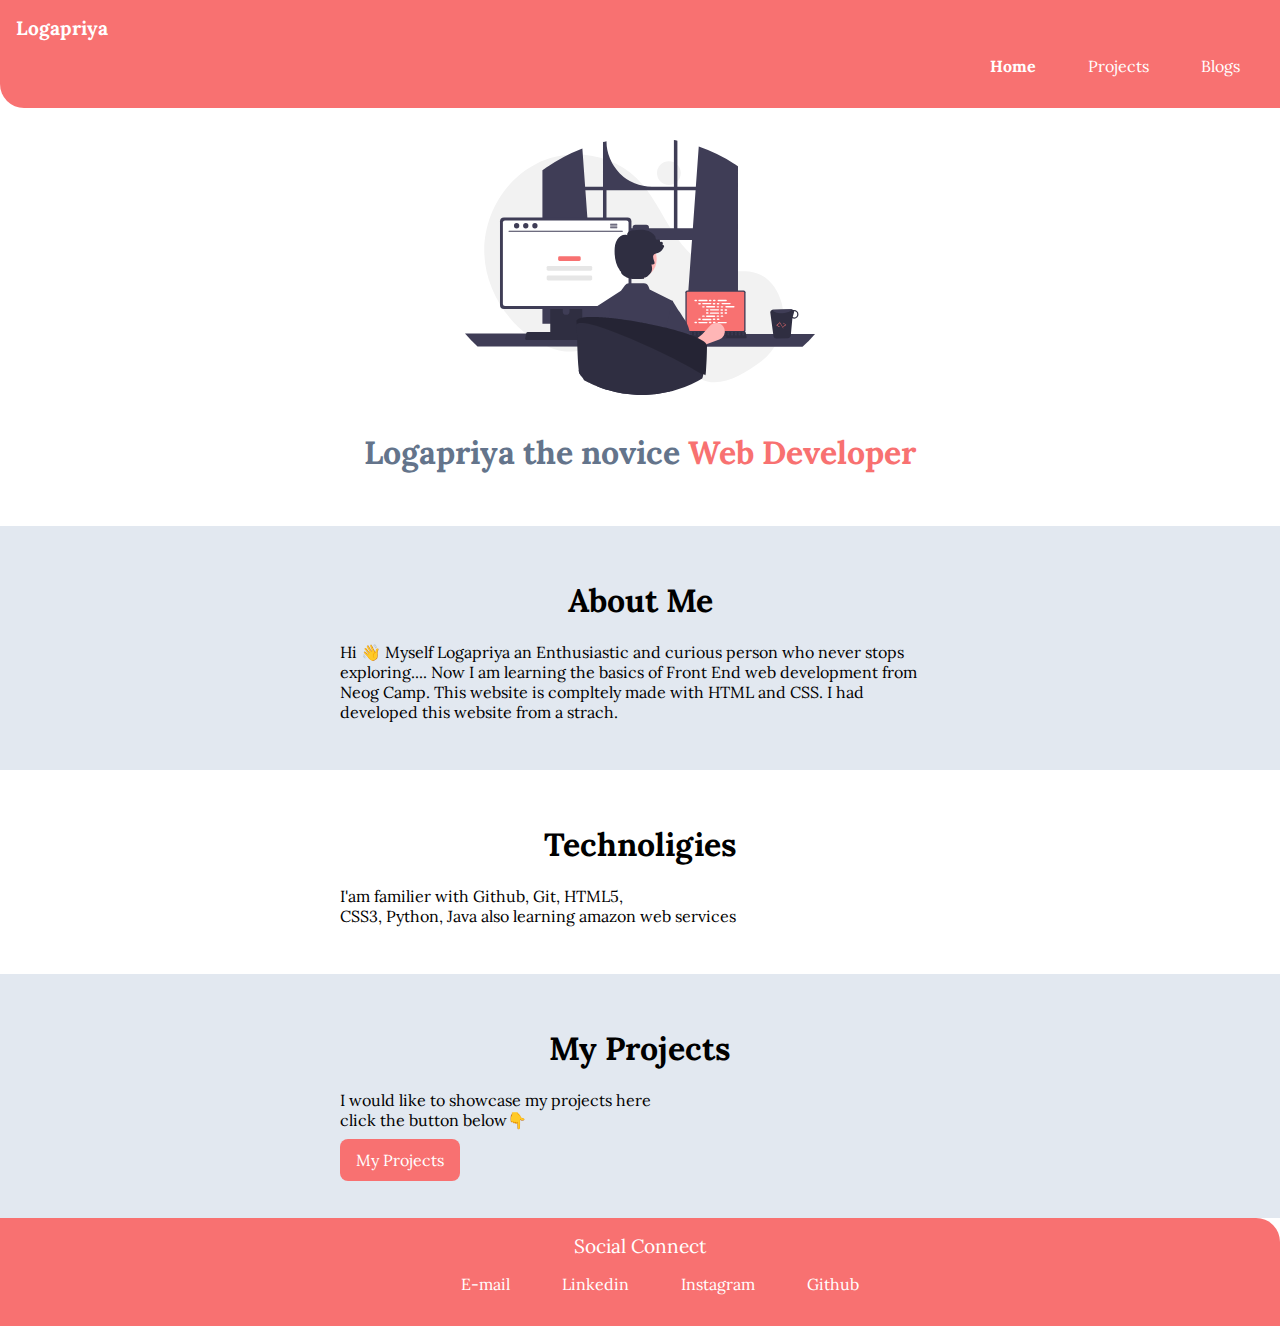
==== index.html @ d0010f11 "initial commit" ====
<!DOCTYPE html>
<html lang="en">
<head>
    <meta charset="UTF-8">
    <meta http-equiv="X-UA-Compatible" content="IE=edge">
    <meta name="viewport" content="width=device-width, initial-scale=1.0">
    <title>Home|Logapriya</title>
    <link href="styles.css" rel="stylesheet">
</head>
<body>
    <nav class="Navigation Container">
        <div class="nav-brand">Logapriya</div>
        <ul class="list-non-bullet nav-pills">
            <li class = "list-item-inline">
                <a class="link link-active" href = "/">Home</a>
            </li>
            <li class = "list-item-inline " >
              <a class="link" href = "projects.html" >Projects</a>
            </li>
            <li class = "list-item-inline ">
                <a class="link" href = "blogs.html">Blogs</a>
            </li>
        </ul>
    </nav>
    <header class ="hero">
        <img class="hero-img" src = "img/hero img .svg"/>
        <h1 class =" hero-heading"> Logapriya the novice  
            <span class="heading-inverted"> Web Developer</span>
        </h1>
    </header>
    <section class="section ow">
        <div class="container-center">
            <h1>About Me </h1>
            <p> 
                Hi 👋 Myself Logapriya  an Enthusiastic and curious person who never stops exploring....
                Now I am learning the basics of Front End web development from Neog Camp.
               This website is compltely made with HTML and CSS. I had developed this website from a strach.
            </p>
        </div>
    </section>
    <section class="section">
        <div class="container-center">
            <h1>Technoligies</h1>
            <p>
                I'am familier with Github, Git, HTML5,<br> CSS3,
                Python, Java also learning amazon web services
            </p>
        </div>
    </section>
    <section class="section ow">
        <div class="container-center">
            <h1>My Projects</h1>
            <p>
                I would like to showcase my projects here 
                <br>click the button below👇<br><br>
                <a class="link Link-Primary" href = "projects.html">My Projects</a>
            </p>
        </div>
    </section>
    <footer class="footer">
        <div class="footer-header">
            Social Connect
        </div>
        <ul class="list-non-bullet-nav-pills">
            <li class="list-item-inline">
                <a class="link"href="https://slogaapriya@gmail.com">E-mail</a>
            </li>
            <li class="list-item-inline">
                <a class="link"href="https://www.linkedin.com/in/logapriya-s-04ba9b222">Linkedin</a>
            </li>
            <li class="list-item-inline">
                <a class="link"href="https://www.instagram.com/l_o_g_a_p_r_i_y_a__/">Instagram</a>
            </li>
            <li class="list-item-inline">
                <a class="link"href="https://github.com/logapriya16/">Github</a>
            </li>
        </ul>
    </footer>
</body>
</html>
---- styles.css ----
@import url('https://fonts.googleapis.com/css2?family=Lora:wght@400;700&display=swap');
:root{
    --primary-color:#f87171;
    --grey-color:#64748b;   
    --offwhite-color:#e2e8f0;
}
body{
    font-family: 'Lora', serif;
    margin:0px;
}
/**container**/
.container-center{
    max-width: 600px;
    margin:auto;
}
.Container{
    padding-left: 1rem;
    padding-right: 1rem;
}
.blog-container .container-center{
    color:var(--grey-color);
    text-align: center;
    padding-bottom: 0.5rem;
}
/**links**/
.link{
    text-decoration: none;
    padding: 0.7rem 1rem;
}
.Link-Primary{
    
    background-color: var(--primary-color);
    border-radius:0.5rem;
    color:white;
}
.Link-Secondary{
    color: var(--primary-color);
    border-radius:0.5rem;
    border:1px solid var(--primary-color);
    
}
.hr{
    margin :2rem 0rem;
}
/**lists**/
.list-non-bullet
{
    list-style: none;
}
.list-item-inline
{
    display: inline;
    padding: 0rem 0.5rem;   
}
/**navigation**/
.Navigation {
    background-color:var(--primary-color);
    color: white;
    padding: 1rem;
    border-bottom-left-radius: 1.5rem;
}
.Navigation .link {
    color: white;
}
.Navigation  .nav-pills{
    text-align:right;
}
.Navigation .nav-brand{
    font-weight: bold;
    font-size: 1.2rem;
}
.Navigation .link-active{
    font-weight: bold;
}
/** Header**/
.hero{
    padding: 2rem;
}
.hero .hero-img{
    max-width: 350px;
    margin :auto;
    display: block;
}
.hero-heading{
    font-size:2rem;
    text-align: center;
    padding-top: 1rem;
    color:var(--grey-color);
}
.heading-inverted{
    color : var(--primary-color);
}
/**section**/
.section{
    padding: 2rem;
}
.section h1{
    text-align: center;
}
.section.ow{
    background-color: var(--offwhite-color);
}
/**footer**/
.footer{
    background-color: var(--primary-color);
    padding: 1rem;
    border-top-right-radius: 1.5rem;
    color:white;
    text-align: center;
}
.footer .link{
    color: white;
}
.footer .footer-header{
    font-size:1.2rem;
}
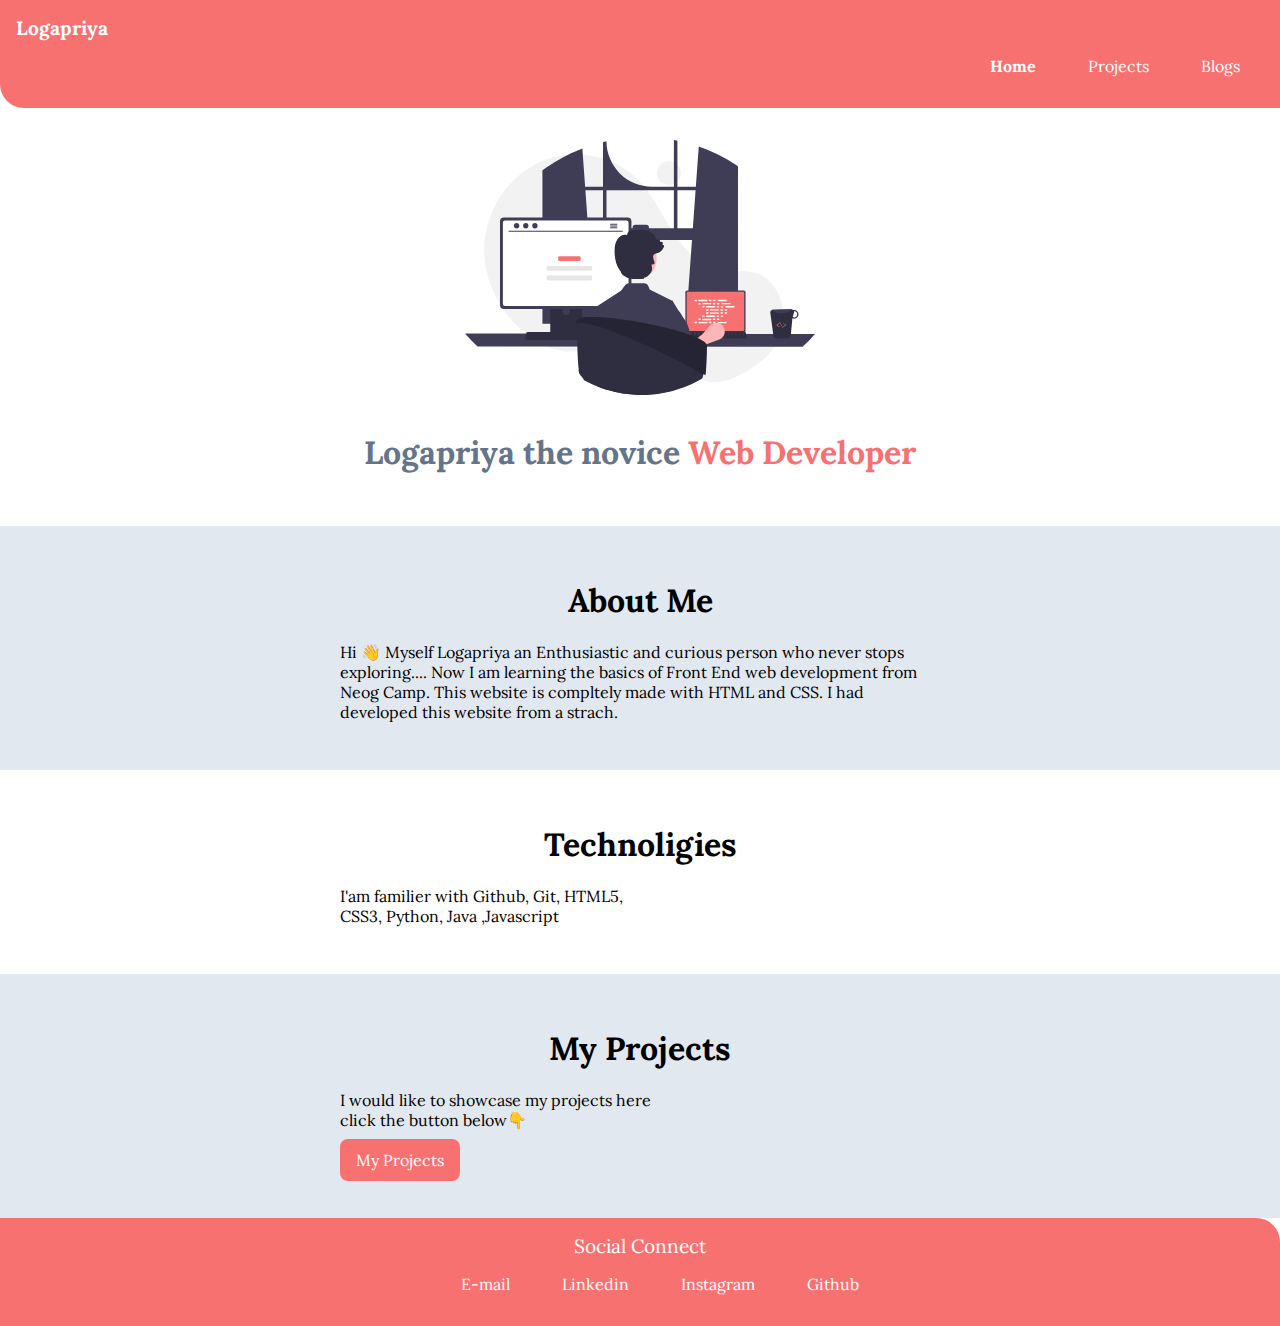
==== commit 2947a389: "initial commit" ====
--- a/index.html
+++ b/index.html
@@ -43,16 +43,15 @@
             <h1>Technoligies</h1>
             <p>
                 I'am familier with Github, Git, HTML5,<br> CSS3,
-                Python, Java also learning amazon web services
+                Python, Java ,Javascript
             </p>
         </div>
     </section>
     <section class="section ow">
         <div class="container-center">
             <h1>My Projects</h1>
-            <p>
-                I would like to showcase my projects here 
-                <br>click the button below👇<br><br>
+            <p>I would like to showcase my projects here<br>
+                click the button below👇<br><br>
                 <a class="link Link-Primary" href = "projects.html">My Projects</a>
             </p>
         </div>
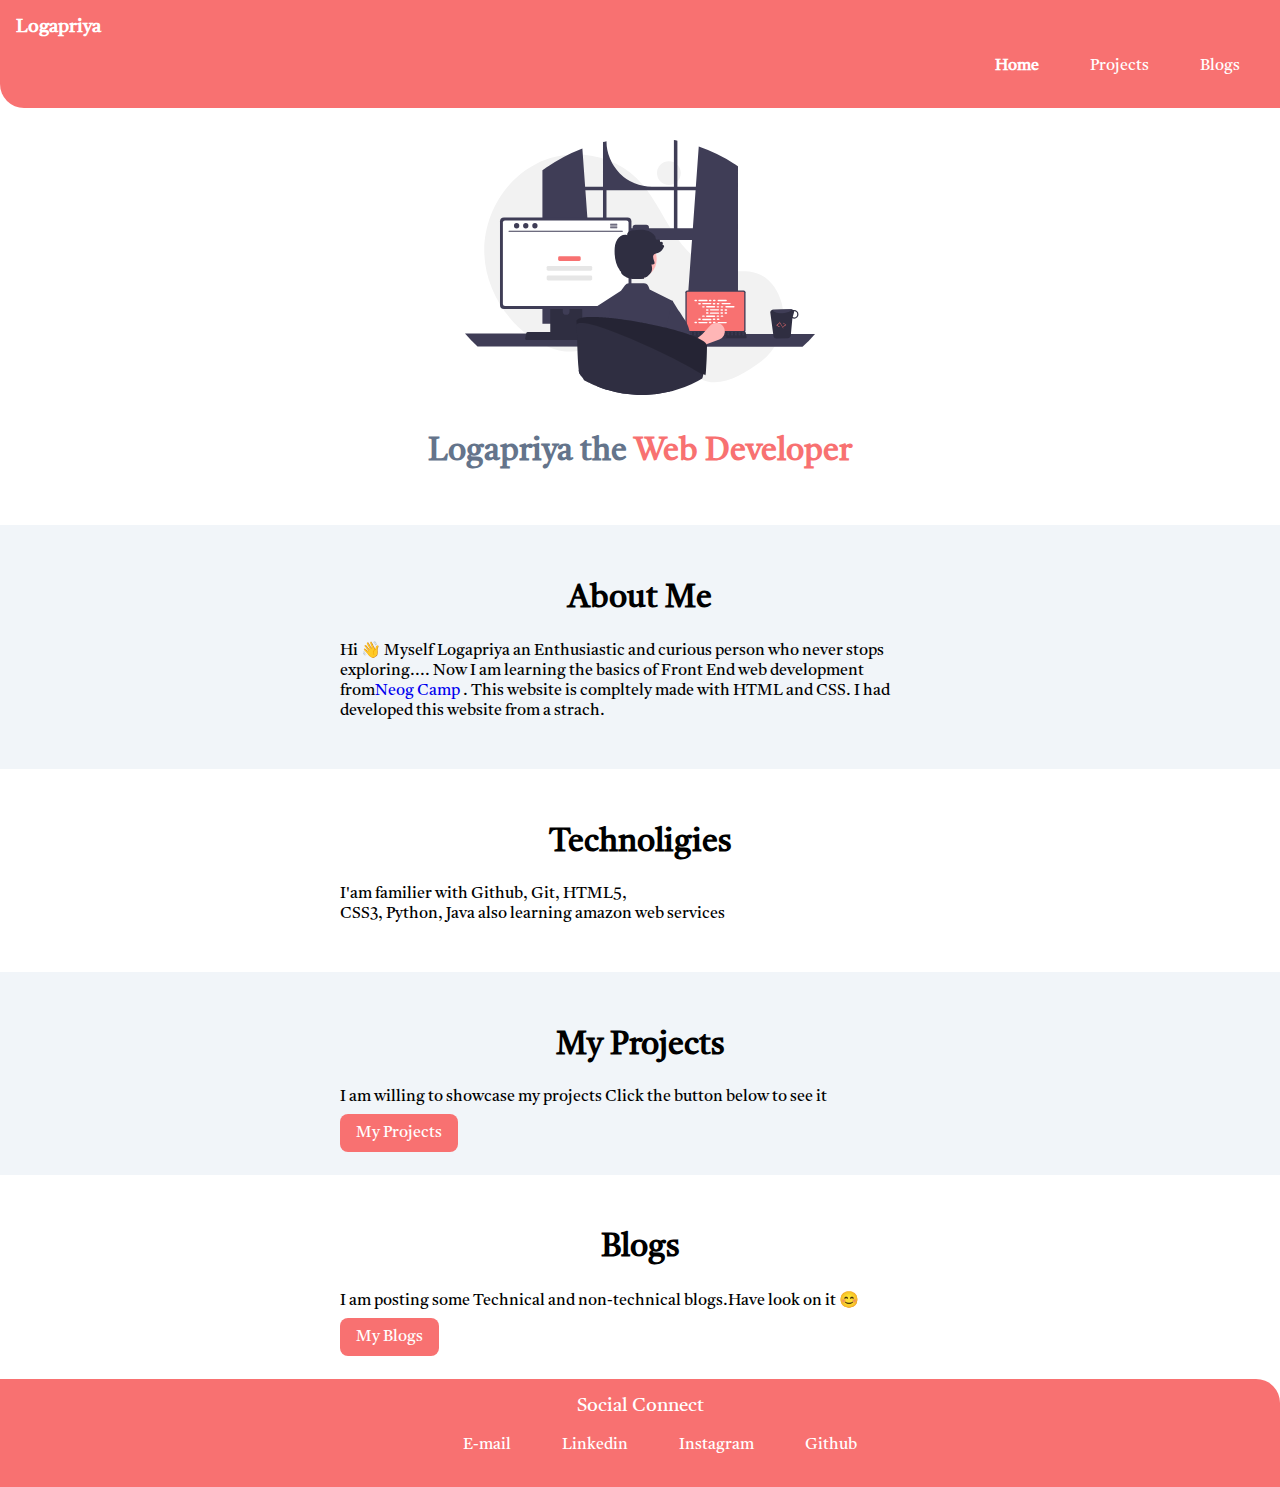
==== commit 7f127722: "projects updated" ====
--- a/index.html
+++ b/index.html
@@ -24,7 +24,7 @@
     </nav>
     <header class ="hero">
         <img class="hero-img" src = "img/hero img .svg"/>
-        <h1 class =" hero-heading"> Logapriya the novice  
+        <h1 class =" hero-heading"> Logapriya the   
             <span class="heading-inverted"> Web Developer</span>
         </h1>
     </header>
@@ -33,7 +33,7 @@
             <h1>About Me </h1>
             <p> 
                 Hi 👋 Myself Logapriya  an Enthusiastic and curious person who never stops exploring....
-                Now I am learning the basics of Front End web development from Neog Camp.
+                Now I am learning the basics of Front End web development from<a style="text-decoration:none" href=" https://neog.camp/">Neog Camp</a> .
                This website is compltely made with HTML and CSS. I had developed this website from a strach.
             </p>
         </div>
@@ -43,19 +43,30 @@
             <h1>Technoligies</h1>
             <p>
                 I'am familier with Github, Git, HTML5,<br> CSS3,
-                Python, Java ,Javascript
+                Python, Java also learning amazon web services
             </p>
         </div>
     </section>
     <section class="section ow">
         <div class="container-center">
             <h1>My Projects</h1>
-            <p>I would like to showcase my projects here<br>
-                click the button below👇<br><br>
-                <a class="link Link-Primary" href = "projects.html">My Projects</a>
+            <p>
+                I am willing to showcase my projects Click the button below to see it <br>
+                
             </p>
+            <a class="link Link-Primary" href = "projects.html">My Projects</a>
         </div>
     </section>
+    <section class="section">
+        <div class="container-center">
+            <h1>Blogs</h1>
+            <p>
+                I am posting some Technical and non-technical blogs.Have look on it 😊
+            </p>
+            <a class="link Link-Primary" href = "blogs.html">My Blogs</a>
+        </div>
+    </section>
+    
     <footer class="footer">
         <div class="footer-header">
             Social Connect
--- a/styles.css
+++ b/styles.css
@@ -1,12 +1,13 @@
-@import url('https://fonts.googleapis.com/css2?family=Lora:wght@400;700&display=swap');
+@import url('https://fonts.googleapis.com/css2?family=Tiro+Gurmukhi:ital@0;1&display=swap');
 :root{
     --primary-color:#f87171;
     --grey-color:#64748b;   
-    --offwhite-color:#e2e8f0;
+    --offwhite-color:#f1f5f9;
 }
 body{
-    font-family: 'Lora', serif;
+    font-family: 'Tiro Gurmukhi', serif;
     margin:0px;
+    
 }
 /**container**/
 .container-center{
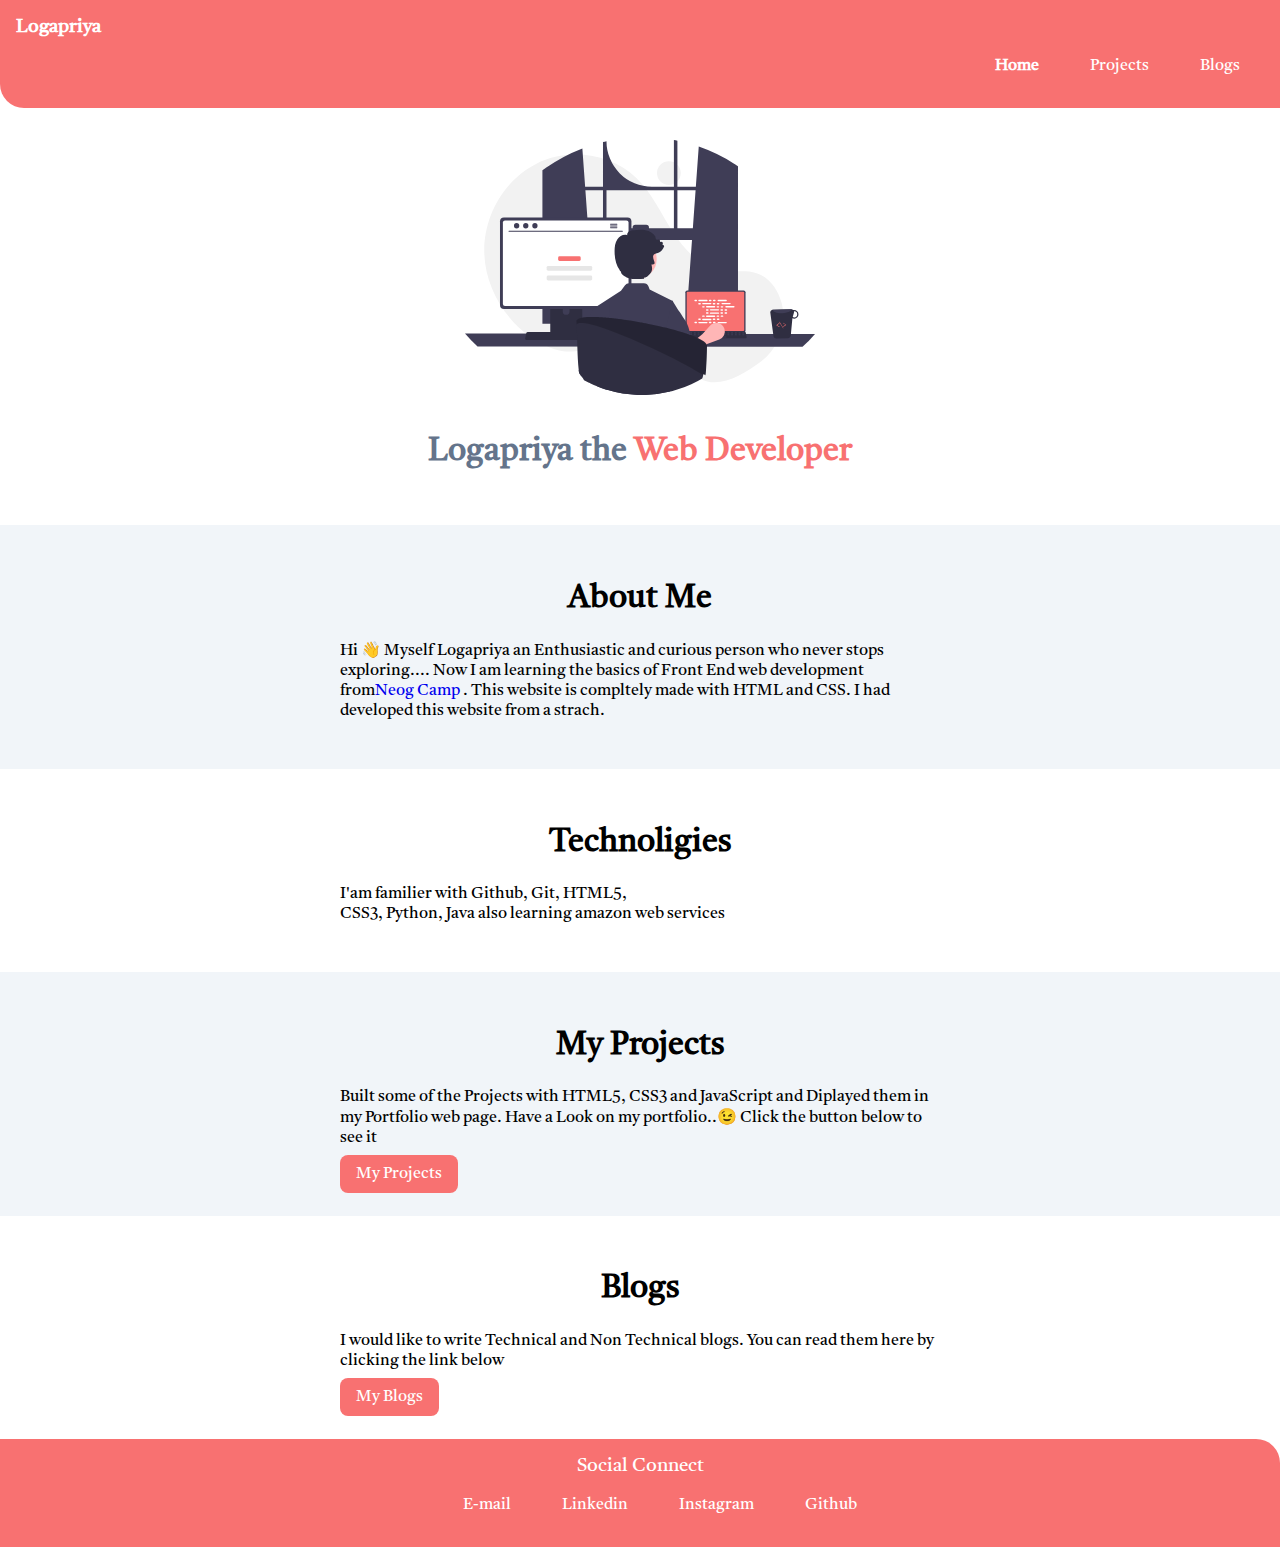
==== commit 9a9abd87: "blogs Update" ====
--- a/index.html
+++ b/index.html
@@ -51,7 +51,9 @@
         <div class="container-center">
             <h1>My Projects</h1>
             <p>
-                I am willing to showcase my projects Click the button below to see it <br>
+                Built some of the Projects with HTML5, CSS3 and JavaScript and Diplayed them in my Portfolio web page. 
+                Have a Look on my portfolio..😉
+                Click the button below to see it <br>
                 
             </p>
             <a class="link Link-Primary" href = "projects.html">My Projects</a>
@@ -61,8 +63,9 @@
         <div class="container-center">
             <h1>Blogs</h1>
             <p>
-                I am posting some Technical and non-technical blogs.Have look on it 😊
-            </p>
+                I would like to write Technical and Non Technical blogs.
+                    You can read them here by clicking the link below
+             </p>
             <a class="link Link-Primary" href = "blogs.html">My Blogs</a>
         </div>
     </section>
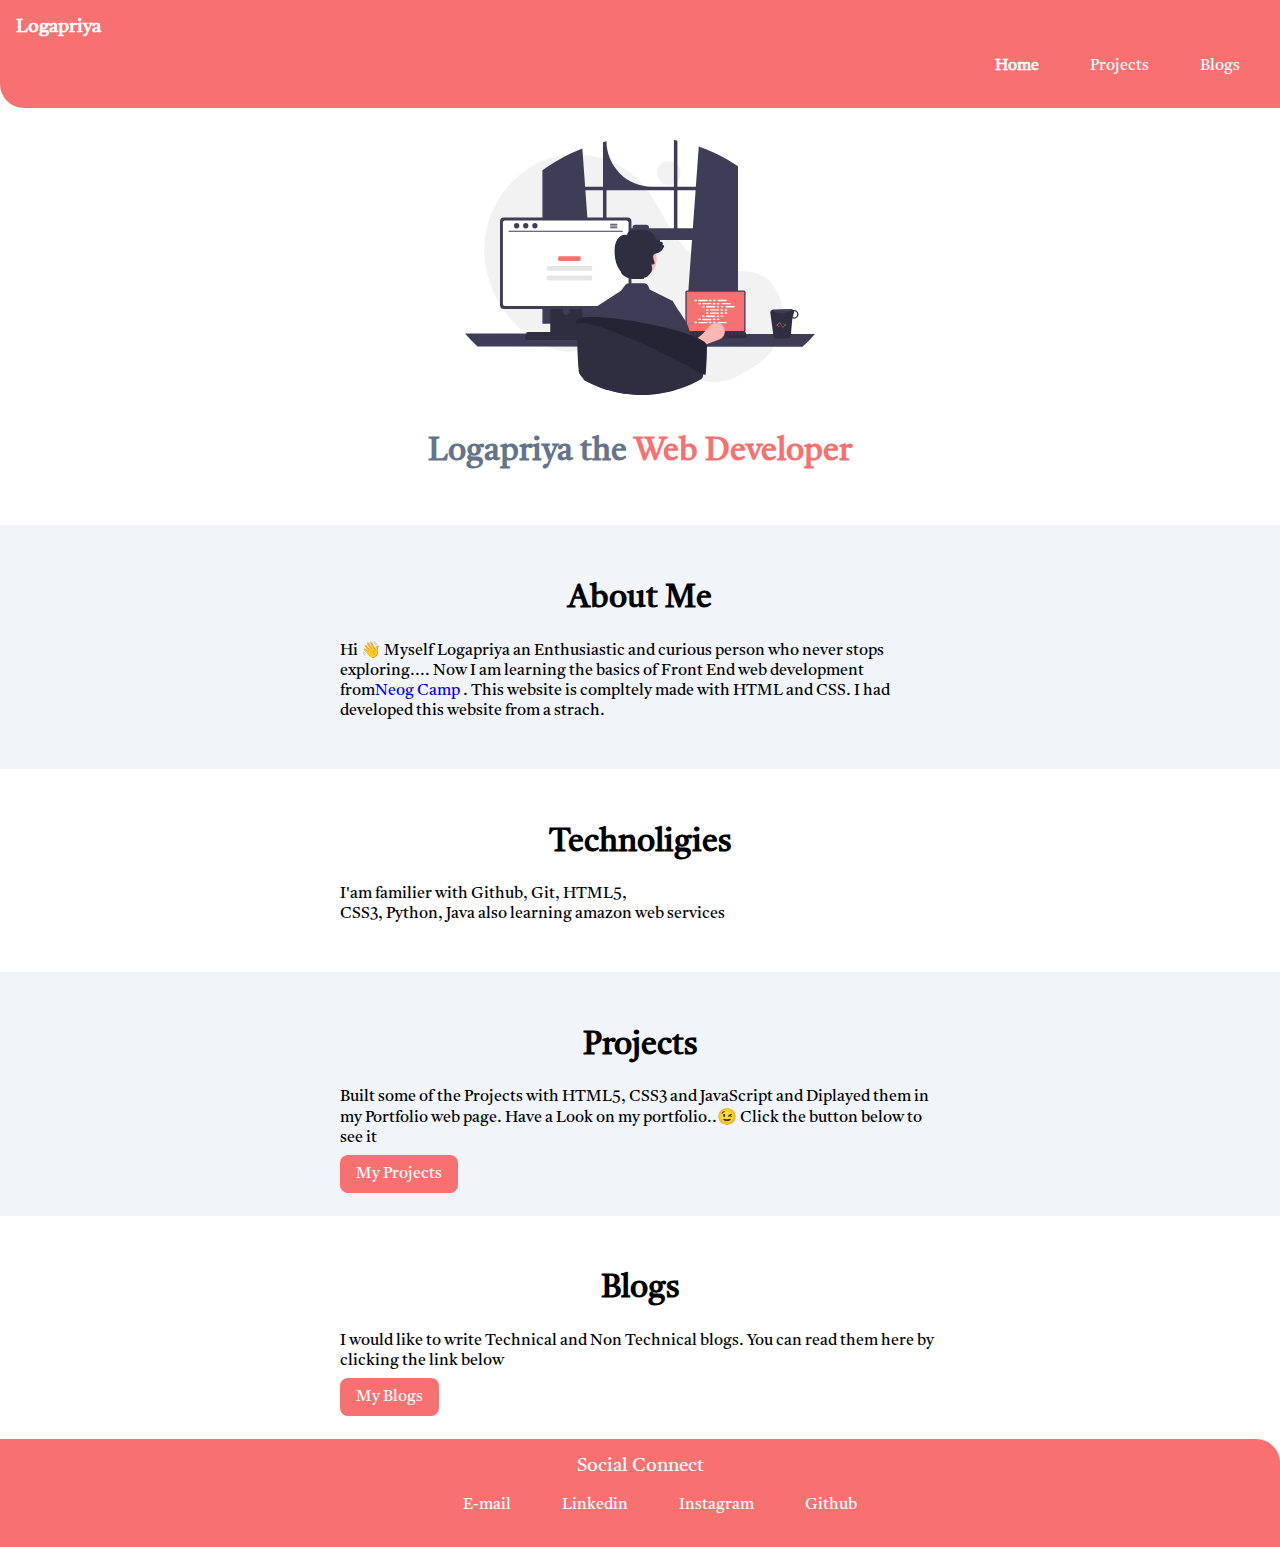
==== commit 68c42556: "mark 9 updated" ====
--- a/index.html
+++ b/index.html
@@ -49,7 +49,7 @@
     </section>
     <section class="section ow">
         <div class="container-center">
-            <h1>My Projects</h1>
+            <h1> Projects</h1>
             <p>
                 Built some of the Projects with HTML5, CSS3 and JavaScript and Diplayed them in my Portfolio web page. 
                 Have a Look on my portfolio..😉
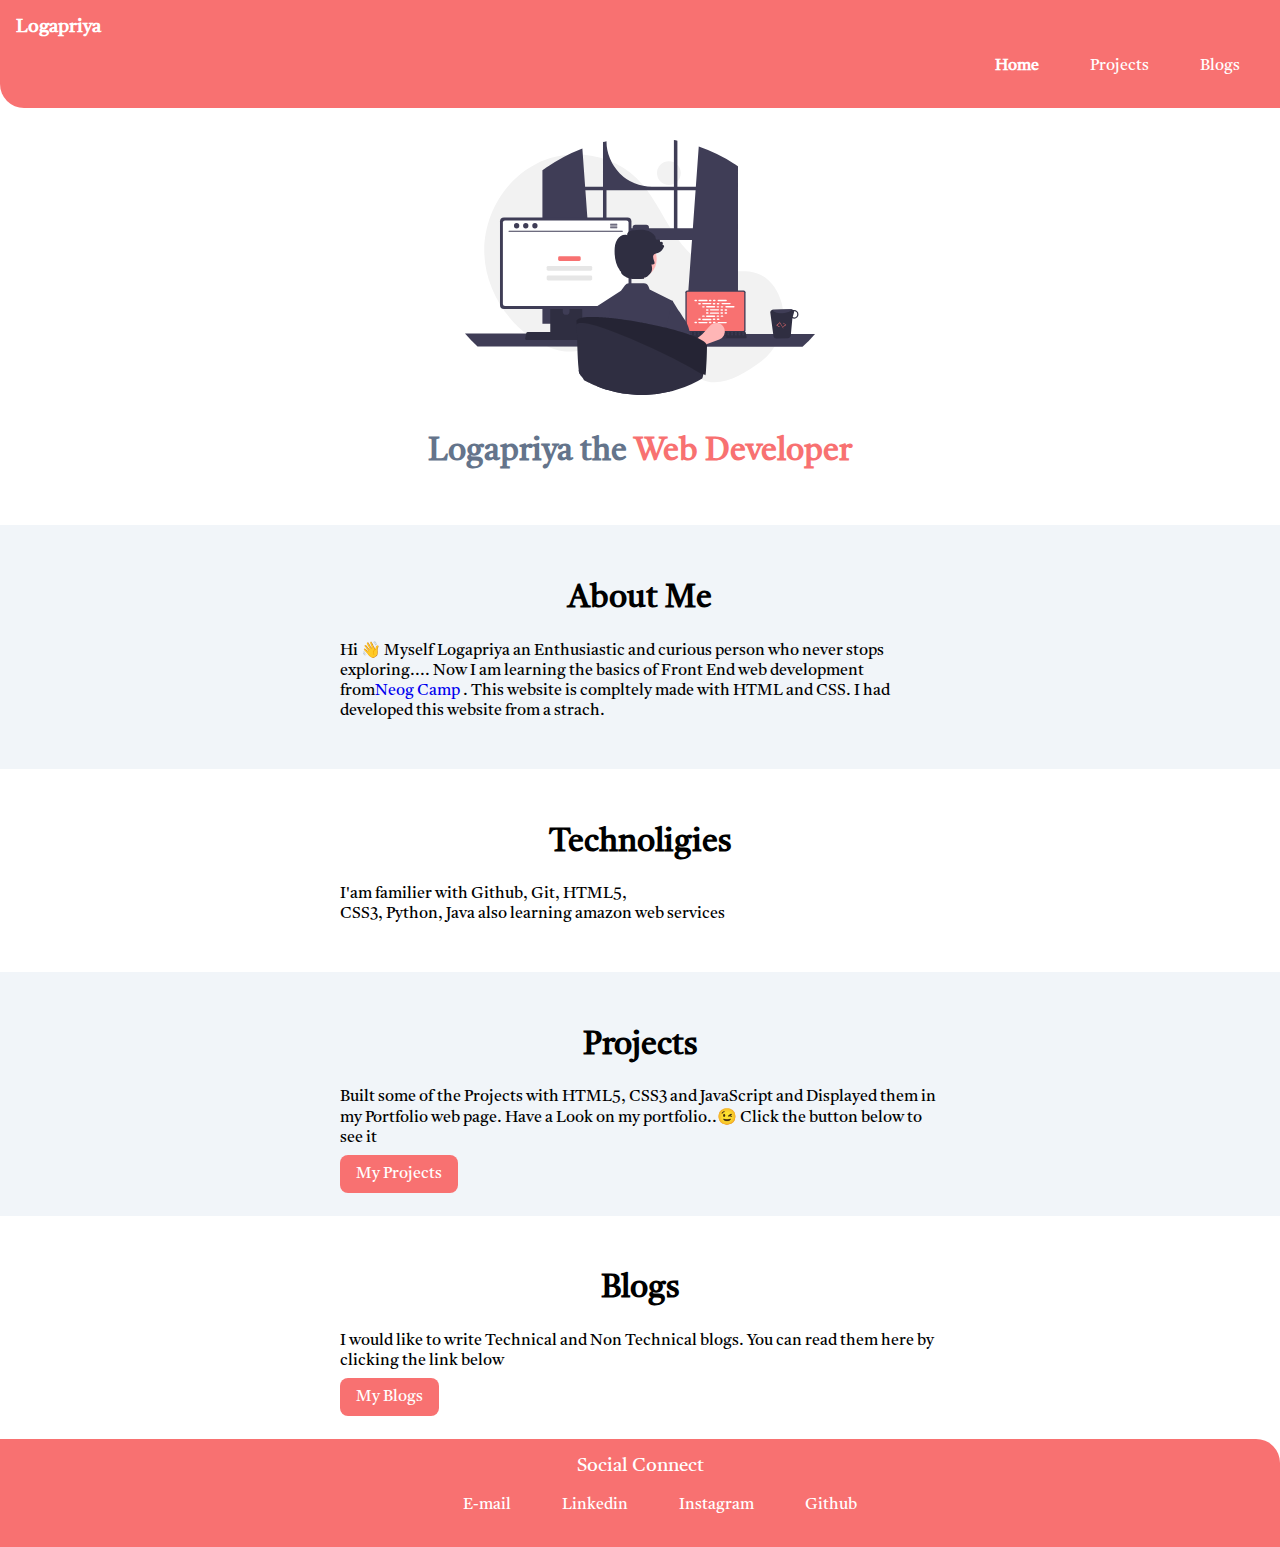
==== commit 5f704eb9: "Chnages" ====
--- a/index.html
+++ b/index.html
@@ -51,7 +51,7 @@
         <div class="container-center">
             <h1> Projects</h1>
             <p>
-                Built some of the Projects with HTML5, CSS3 and JavaScript and Diplayed them in my Portfolio web page. 
+                Built some of the Projects with HTML5, CSS3 and JavaScript and Displayed them in my Portfolio web page. 
                 Have a Look on my portfolio..😉
                 Click the button below to see it <br>
                 
